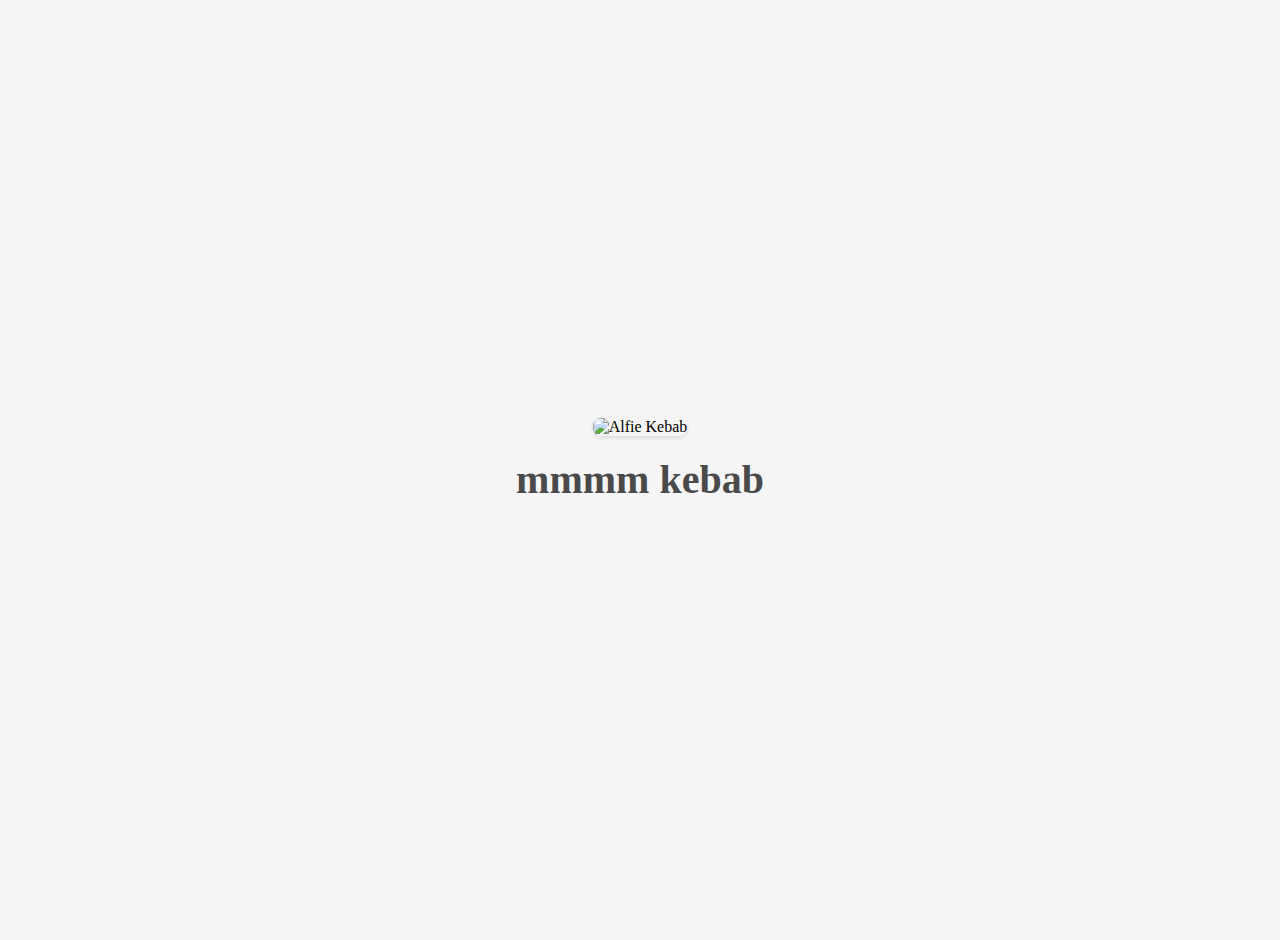
==== alfie/index.html @ 5bb630ca "Create index.html" ====
<!DOCTYPE html>
<html lang="en">
<head>
    <meta charset="UTF-8">
    <meta name="viewport" content="width=device-width, initial-scale=1.0">
    <title>Alfie Kebab</title>
    <style>
        body {
            margin: 0;
            padding: 20px;
            display: flex;
            flex-direction: column;
            justify-content: center;
            align-items: center;
            min-height: 100vh;
            background-color: #f5f5f5;
            font-family: Papyrus, fantasy;
        }

        img {
            max-width: 100%;
            height: auto;
            border-radius: 8px;
            box-shadow: 0 2px 4px rgba(0,0,0,0.1);
            animation: float 3s ease-in-out infinite;
        }

        h1 {
            font-size: 2.5em;
            margin: 20px 0;
            animation: wiggle 2s ease-in-out infinite;
            color: #4a4a4a;
        }

        @keyframes float {
            0%, 100% { transform: translateY(0); }
            50% { transform: translateY(-10px); }
        }

        @keyframes wiggle {
            0%, 100% { transform: rotate(0deg); }
            25% { transform: rotate(-3deg); }
            75% { transform: rotate(3deg); }
        }
    </style>
</head>
<body>
    <img src="/api/placeholder/600/400" alt="Alfie Kebab">
    <h1>mmmm kebab</h1>
</body>
</html>
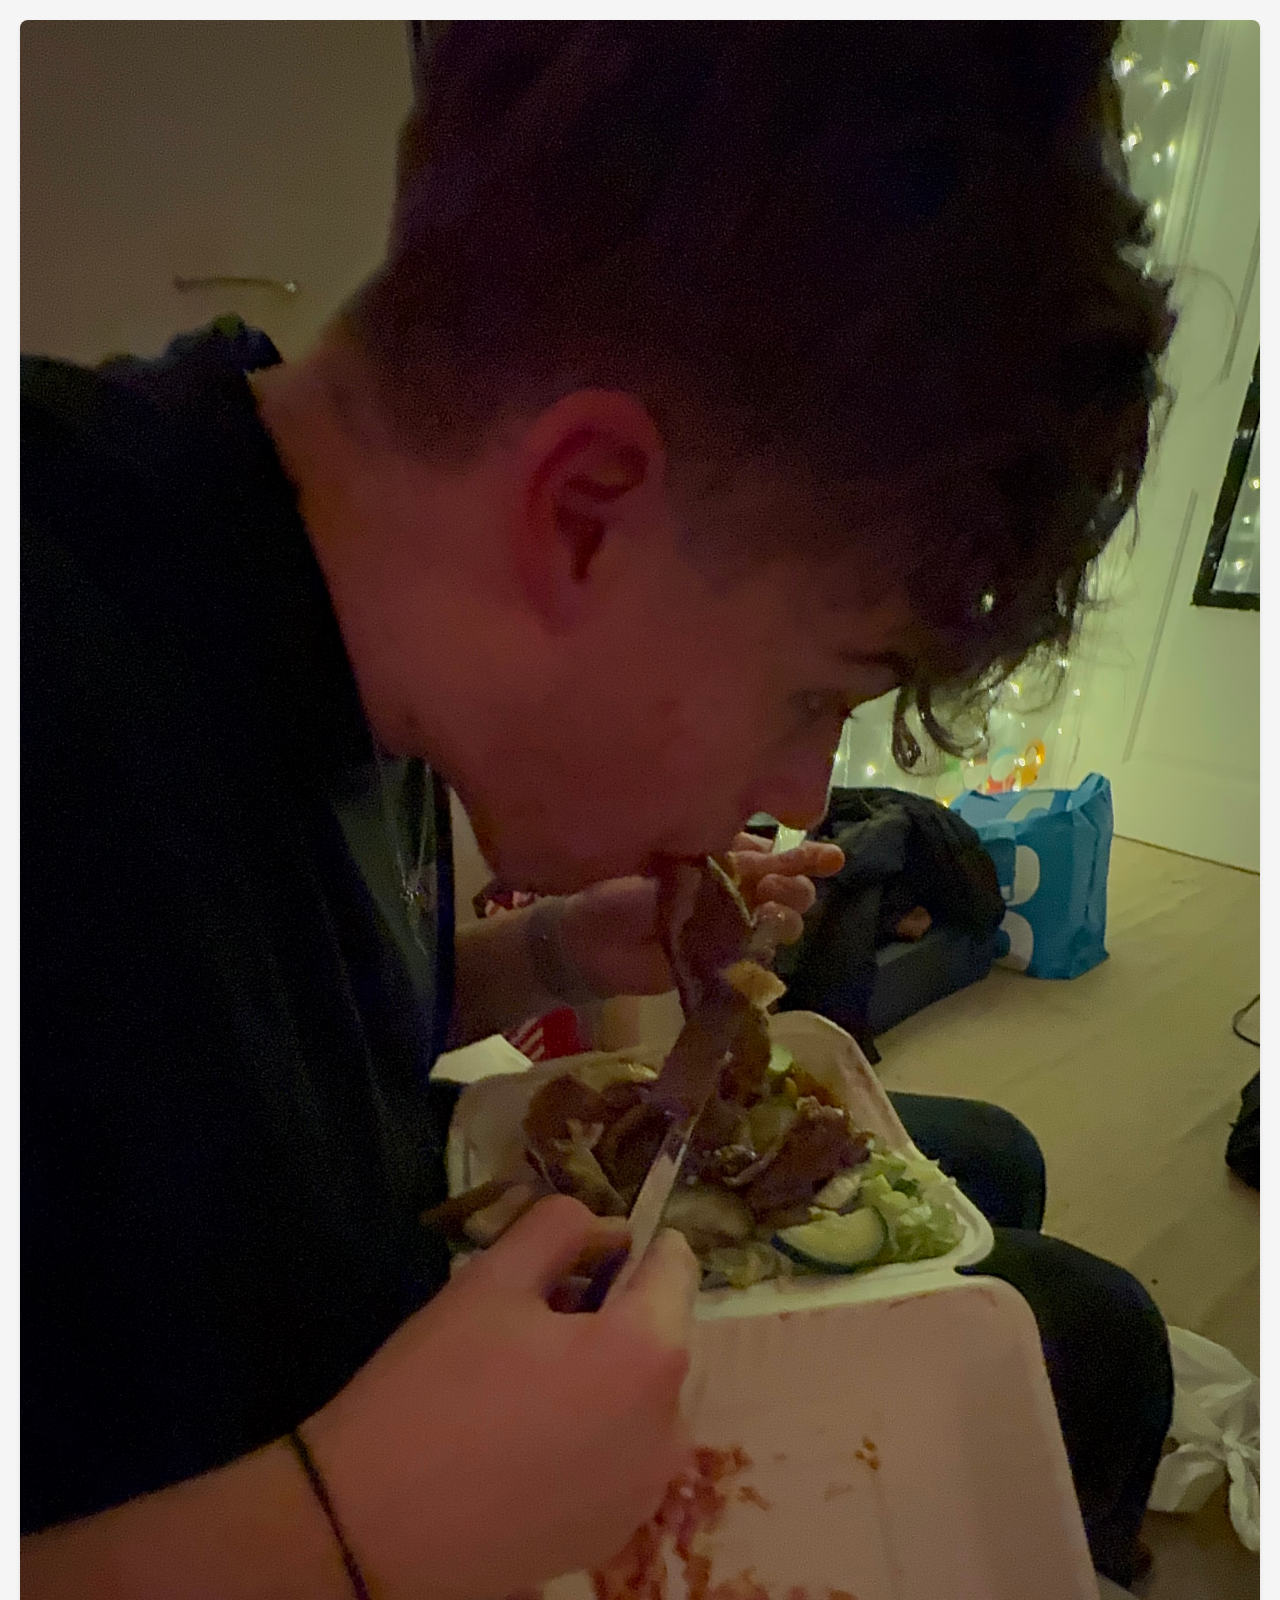
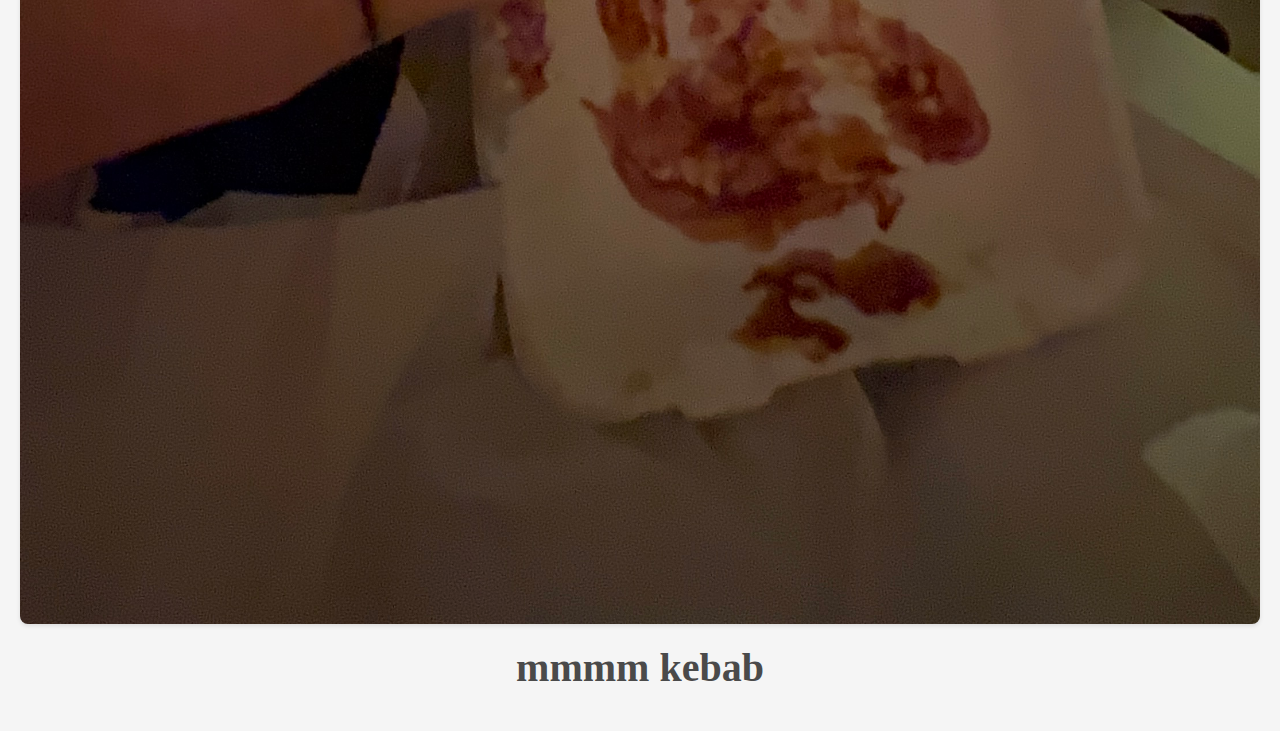
==== commit 52a4b59f: "Update index.html" ====
--- a/alfie/index.html
+++ b/alfie/index.html
@@ -45,7 +45,7 @@
     </style>
 </head>
 <body>
-    <img src="/api/placeholder/600/400" alt="Alfie Kebab">
+    <img src="./alfiekebab.JPG" alt="Alfie Kebab">
     <h1>mmmm kebab</h1>
 </body>
 </html>
